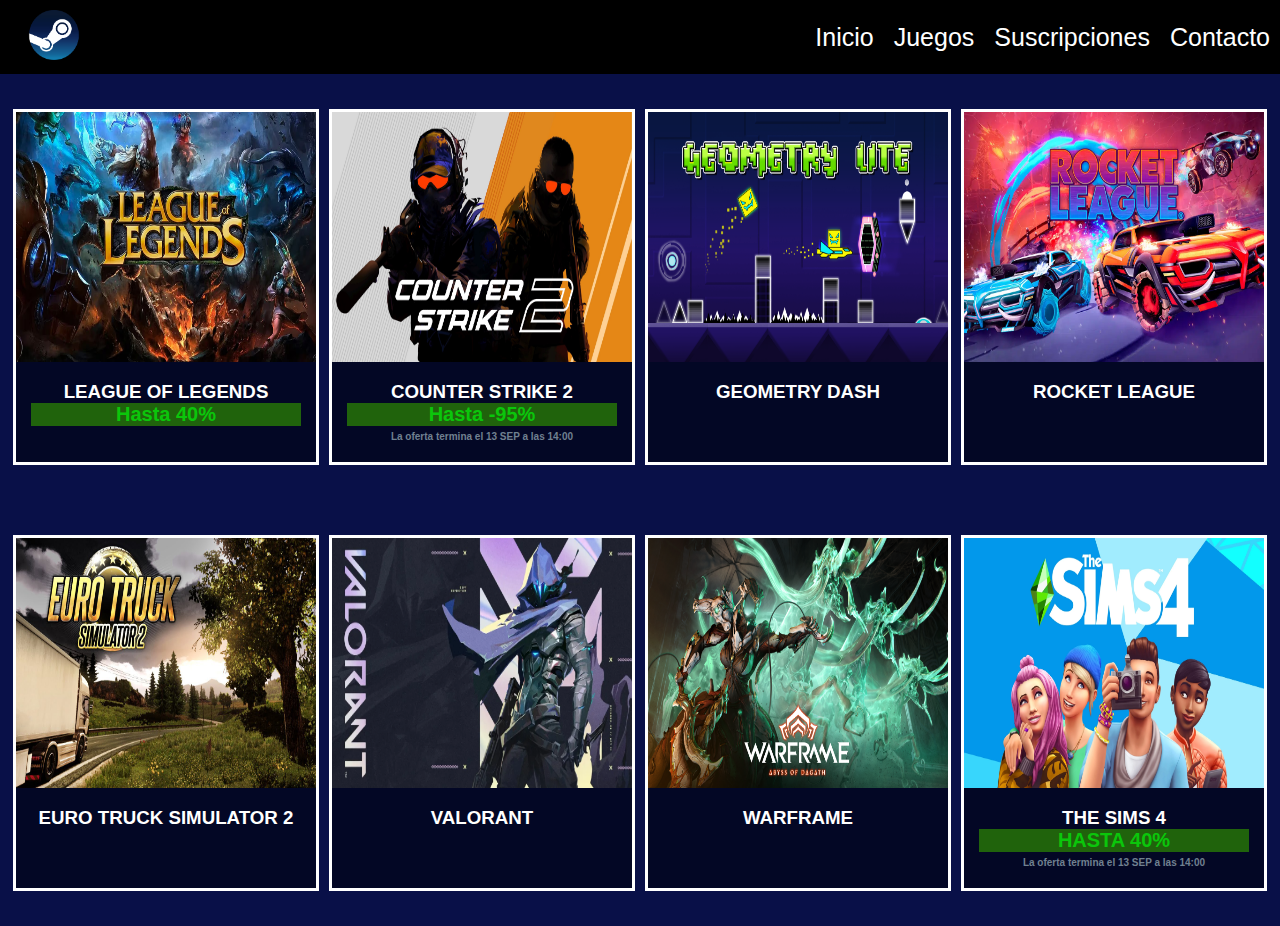
==== index.html @ a0c31cff "cambios" ====
<!DOCTYPE html>
<html lang="es">

<head>
  <meta charset="UTF-8">
  <meta name="viewport" content="width=device-width, initial-scale=1.0">
  <title>Menú de Navegación</title>
  <link rel="stylesheet" href="style.css">
  <link rel="icon" href="/imagenes/Steam-Logo.png">
  <link rel="stylesheet" href="https://cdnjs.cloudflare.com/ajax/libs/font-awesome/6.2.1/css/all.min.css">
</head>

<body>
  <!-- Comenzamos sectorizando el encabezado con header -->
  <header>
    <!-- Dentro de ella, a la izquierda cerramos el logo dentro de un div y al menu dentro de la etiqueta nav, navbar -->
    <div class="logo">
      <img src="./imagenes/Steam-Logo.png" alt="Logo">
    </div>
    <nav>
      <ul>
        <!-- Cambiar dentro del href el #inicio y los demas por cada archivo html creado -->
        <li><a href="index.html">Inicio</a></li>
        <li><a href="juegos.html">Juegos</a></li>
        <li><a href="#suscripciones">Suscripciones</a></li>
        <li><a href="#contacto">Contacto</a></li>
      </ul>
    </nav>
  </header>
  <section>
    <div class="todo">
      <div class="gallery">
        <a target="_blank" href="">
          <img src="/imagenes/league.jpg" alt="">
        </a>
        <div class="desc">
          <h3>LEAGUE OF LEGENDS</h3>
          <div class="precio">
            <h2 class="precio">Hasta 40%</h2>
          </div>
        </div>

      </div>
      <div class="gallery">
        <a target="_blank" href=""></a>
        <img src="/imagenes/counter.jpg" alt="">
        </a>
        <div class="desc">
          <h3>COUNTER STRIKE 2</h3>
          <h2 class="precio">Hasta -95%</h2>
          <h3 class="oferta">La oferta termina el 13 SEP a las 14:00</h3>
        </div>
      </div>
      <div class="gallery">
        <a target="_blank" href="">
          <img src="/imagenes/geometry.jpg" alt="">
        </a>
        <div class="desc">
          <h3>GEOMETRY DASH</h3>
        </div>
      </div>
      <div class="gallery">
        <a target="_blank" href="">
          <img src="/imagenes/rocket.jpg" alt="">
        </a>
        <div class="desc">
          <h3>ROCKET LEAGUE</h3>
        </div>
      </div>
    </div>
  </section>
  <div class="todo">
    <div class="gallery">
      <a target="_blank" href="">
        <img src="/imagenes/euro.jpg" alt="">
      </a>
      <div class="desc">
        <h3>EURO TRUCK SIMULATOR 2</h3>
        <div class="precio">

        </div>
      </div>
    </div>
    <div class="gallery">
      <a target="_blank" href=""></a>
      <img src="/imagenes/valorant.jpg" alt="">
      </a>
      <div class="desc">
        <h3>VALORANT</h3>
      </div>
    </div>
    <div class="gallery">
      <a target="_blank" href="">
        <img src="/imagenes/a.png" alt="">
      </a>
      <div class="desc">
        <h3>WARFRAME</h3>
      </div>
    </div>
    <div class="gallery">
      <a target="_blank" href="">
        <img src="/imagenes/thesims.jpg" alt="">
      </a>
      <div class="desc">
        <h3>THE SIMS 4</h3>
        <h2 class="precio">HASTA 40%</h2>
        <h3 class="oferta">La oferta termina el 13 SEP a las 14:00</h3>
      </div>
    </div>
  </div>
  </section>
 <section>
    <footer class="footer">
      <div class="conteiner">
        <div class="footer-row">
          
        </div>
      </div>
    </footer>
  </section>
</body>

</html>
---- style.css ----
/* Aplicamos selector universal en margin y padding */
* {
  margin: 0;
  padding: 0;
}

/* Utilizamos en todo la pagina la siguiente fuente, y por defecto color de fondo azul retocado */
body {
  font-family: Arial, sans-serif;
  background-color: rgb(46, 12, 168);
}

/* Ajustes en el header, primero flexibilizamos, luego centramos los accesos del menu, y por ultimo justificamos el contenido. Aplicamos fondo negro para dar mas realce */
header {
  display: flex;
  align-items: center;
  justify-content: space-between;
  padding: 10px;
  background-color: black;
}

/* Llamamos la clase logo para dar ajuste a la imagen contenida */
.logo img {
  height: 50px;
}

/* De aca en adelante se aplican ajustes al navbar, algunos ajustes son espeficos y resumidos en el tipeo de codigo */
nav ul {
  list-style: none;
  display: flex;
}

nav ul li {
  margin-left: 20px;
}

nav ul li a {
  text-decoration: none;
  color: #fff;
  font-size: 25px;
}

nav ul li a:hover {
  color: #2aa5f1;
}

/* imagen desplegable */
/* .desplegar {
  position: relative;
  display: inline-block;
  width: 100;
  height: 50;
}
.c {
  display: none;
  position: absolute;
  background-color: #f9f9f9;
  min-width: 160px;
  box-shadow: 0px, 8px, 16px, 0px rgba ( 0,0,0,0.2);
  z-index: 1;
  width: 100;
  height: 200;
}
.desplegar:hover .c {
  display: block;
}
.texto {
  padding: 15px;
  text-align: center;
} */
.todo {
  background-color: #091048;
  display: flex;
}

.gallery {
  margin: 5px;
  border: 3px solid #ffffff;
  float: left;
  background-color: #030725;
}

.gallery:hover {
  border: 1px solid #ede6e6;
}

.gallery img {
  width: 300px;
  height: 250px;
}

.desc {
  padding: 15px;
  text-align: center;
  color: #fff;

}

.todo {
  display: flex;
  justify-content: center;
  padding: 30px;
}

.precio {
  color: rgb(11, 198, 11);
  background-color: #20630c;
  font-size: 20px;
}
.oferta {
  color: slategrey;
  font-family:Arial, Helvetica, sans-serif;
  font-size: 10px;
  padding: 5px;
}

/* LOS ESTILOS SON A MODO SUGERENCIA, LOS PUEDEN RETOCAR A SU GUSTO. RESPETE EL AZUL Y NEGRO, TIPICOS DE STEAM! */

/* EL MIERCOLES DEBERIAN CONTINUAR CON LAS SECCIONES (AL MENOS UNA) Y PIE DE PAGINA - SECTION Y FOOTER, LAS IMAGENES QUE TENIAN */

/* LUEGO CAMBIEN SI LES PARECE EL ICONITO QUE TENIAN EN EL INICIO ARRIBA A LA IZQUIERDA */

/* PROYECTO STEAM */
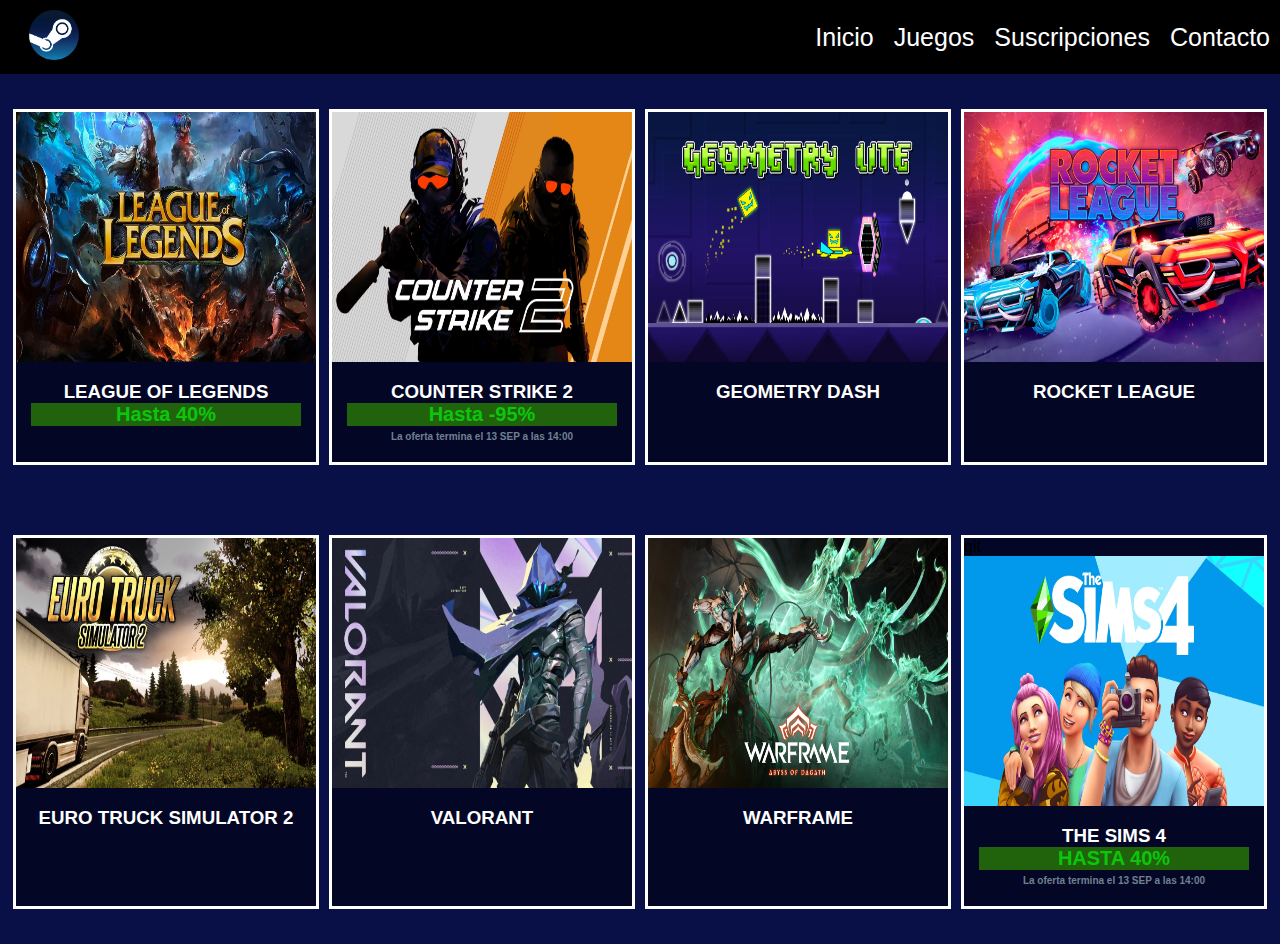
==== commit 4a2c1197: "Merge branch 'main' of https://github.com/Pau-06/steam_proyecto" ====
--- a/index.html
+++ b/index.html
@@ -31,8 +31,9 @@
     <div class="todo">
       <div class="gallery">
         <a target="_blank" href="">
-          <img src="/imagenes/league.jpg" alt="">
+          <img src="./imagenes/league.jpg" alt="">
         </a>
+        <!-- faltaban los . delante de la barra ./ - Ese era el error de cuando me lo traje a la otra pc, que no encontraba el directorio -->
         <div class="desc">
           <h3>LEAGUE OF LEGENDS</h3>
           <div class="precio">
@@ -43,7 +44,7 @@
       </div>
       <div class="gallery">
         <a target="_blank" href=""></a>
-        <img src="/imagenes/counter.jpg" alt="">
+        <img src="./imagenes/counter.jpg" alt="">
         </a>
         <div class="desc">
           <h3>COUNTER STRIKE 2</h3>
@@ -53,7 +54,7 @@
       </div>
       <div class="gallery">
         <a target="_blank" href="">
-          <img src="/imagenes/geometry.jpg" alt="">
+          <img src="./imagenes/geometry.jpg" alt="">
         </a>
         <div class="desc">
           <h3>GEOMETRY DASH</h3>
@@ -61,7 +62,7 @@
       </div>
       <div class="gallery">
         <a target="_blank" href="">
-          <img src="/imagenes/rocket.jpg" alt="">
+          <img src="./imagenes/rocket.jpg" alt="">
         </a>
         <div class="desc">
           <h3>ROCKET LEAGUE</h3>
@@ -72,7 +73,7 @@
   <div class="todo">
     <div class="gallery">
       <a target="_blank" href="">
-        <img src="/imagenes/euro.jpg" alt="">
+        <img src="./imagenes/euro.jpg" alt="">
       </a>
       <div class="desc">
         <h3>EURO TRUCK SIMULATOR 2</h3>
@@ -83,7 +84,7 @@
     </div>
     <div class="gallery">
       <a target="_blank" href=""></a>
-      <img src="/imagenes/valorant.jpg" alt="">
+      <img src="./imagenes/valorant.jpg" alt="">
       </a>
       <div class="desc">
         <h3>VALORANT</h3>
@@ -91,15 +92,15 @@
     </div>
     <div class="gallery">
       <a target="_blank" href="">
-        <img src="/imagenes/a.png" alt="">
+        <img src="./imagenes/a.png" alt="">
       </a>
       <div class="desc">
         <h3>WARFRAME</h3>
       </div>
     </div>
-    <div class="gallery">
+    <div class="gallery">git
       <a target="_blank" href="">
-        <img src="/imagenes/thesims.jpg" alt="">
+        <img src="./imagenes/thesims.jpg" alt="">
       </a>
       <div class="desc">
         <h3>THE SIMS 4</h3>
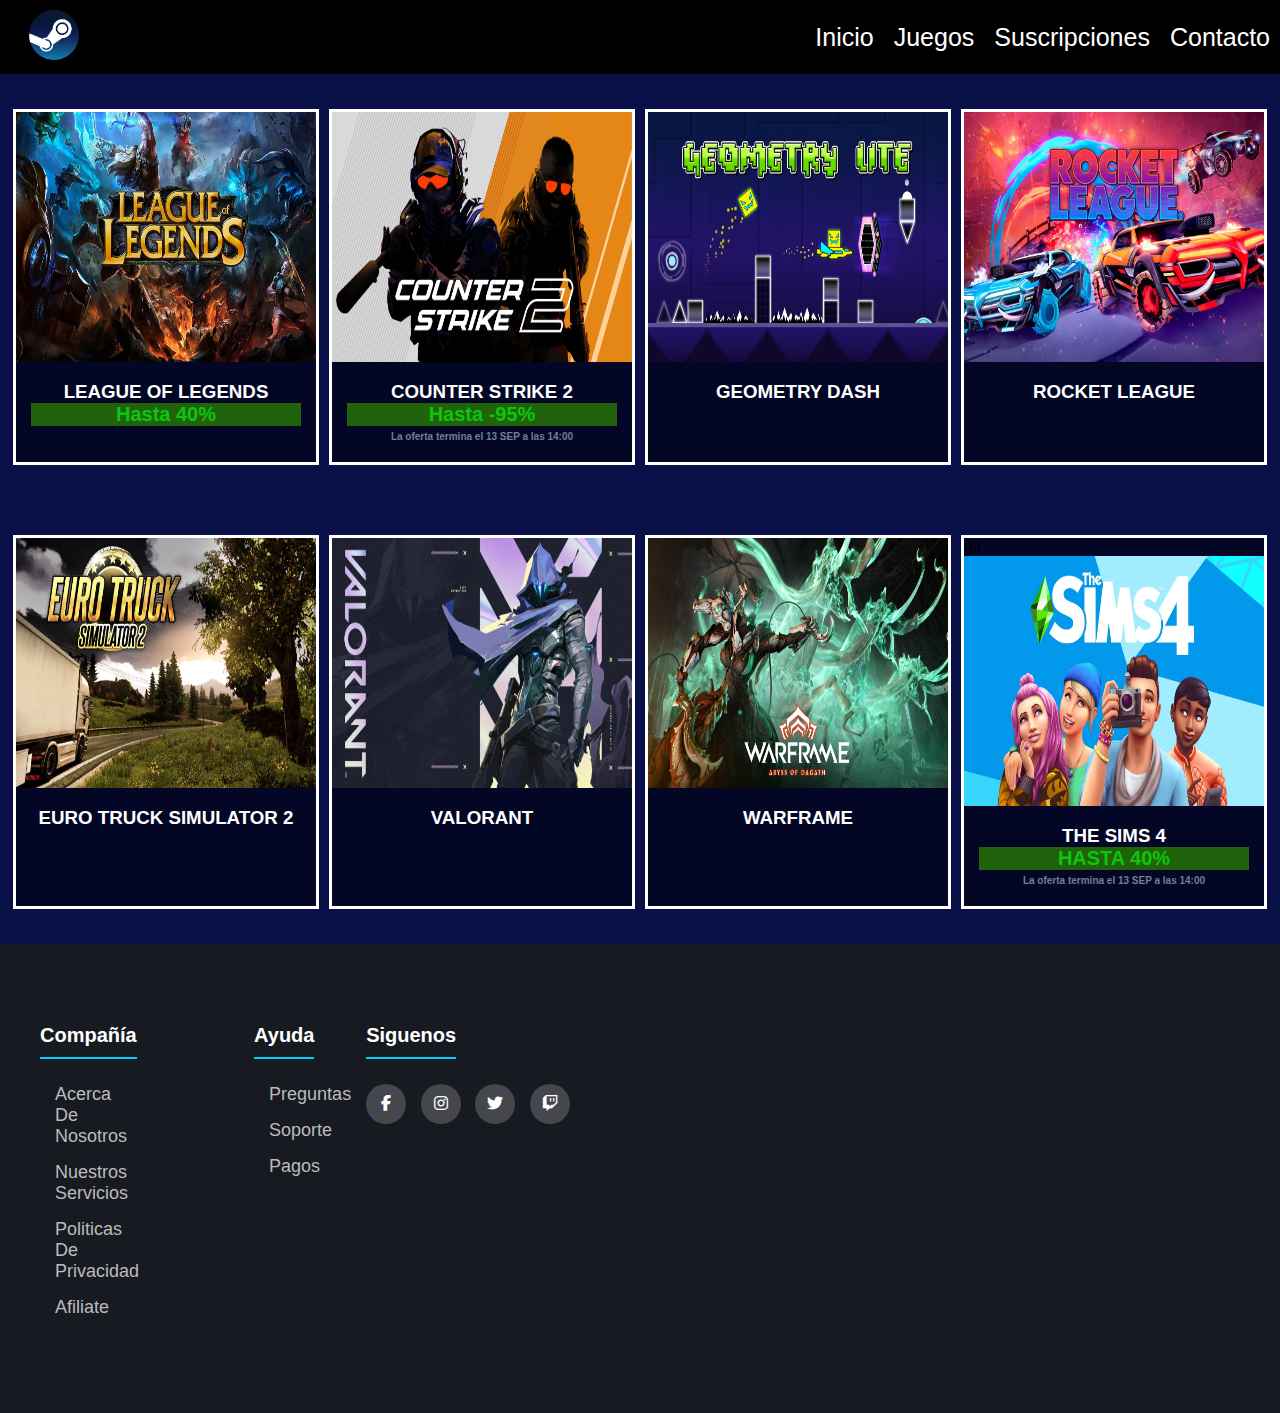
==== commit ea67a30d: "actualizado al 140824" ====
--- a/index.html
+++ b/index.html
@@ -110,11 +110,36 @@
     </div>
   </div>
   </section>
- <section>
+  <section>
     <footer class="footer">
       <div class="conteiner">
         <div class="footer-row">
-          
+          <div class="footer-link">
+            <h4>Compañía</h4>
+            <ul>
+              <li><a href="#">Acerca de Nosotros</a></li>
+              <li><a href="#">Nuestros servicios</a></li>
+              <li><a href="#">Politicas de privacidad</a></li>
+              <li><a href="#">Afiliate</a></li>
+            </ul>
+          </div>
+          <div class="footer-link">
+            <h4>Ayuda</h4>
+            <ul>
+              <li><a href="#">Preguntas</a></li>
+              <li><a href="#">Soporte</a></li>
+              <li><a href="#">Pagos</a></li>
+            </ul>
+          </div>
+          <div class="footer-link">
+            <h4>Siguenos</h4>
+            <div class="social-link">
+              <a href="https://www.facebook.com/groups/argentinasteam/?locale=es_LA"><i class="fab fa-facebook-f"></i></a>
+              <a href="#"><i class="fab fa-instagram"></i></a>
+              <a href="https://x.com/Steam?ref_src=twsrc%5Egoogle%7Ctwcamp%5Eserp%7Ctwgr%5Eauthor"><i class="fab fa-twitter"></i></a>
+              <a href="#"><i class="fab fa-twitch"></i></a>
+            </div>
+          </div>
         </div>
       </div>
     </footer>
--- a/style.css
+++ b/style.css
@@ -6,7 +6,7 @@
 
 /* Utilizamos en todo la pagina la siguiente fuente, y por defecto color de fondo azul retocado */
 body {
-  font-family: Arial, sans-serif;
+  font-family: Arial, sans-serf;
   background-color: rgb(46, 12, 168);
 }
 
@@ -107,17 +107,83 @@
   background-color: #20630c;
   font-size: 20px;
 }
+
 .oferta {
   color: slategrey;
-  font-family:Arial, Helvetica, sans-serif;
+  font-family: Arial, Helvetica, sans-serif;
   font-size: 10px;
   padding: 5px;
 }
 
-/* LOS ESTILOS SON A MODO SUGERENCIA, LOS PUEDEN RETOCAR A SU GUSTO. RESPETE EL AZUL Y NEGRO, TIPICOS DE STEAM! */
+.footer {
+  background-color: #171a21;
+  text-transform: capitalize;
+  font-family: sans-serif;
+  padding: 80px 0;
+  
+}
 
-/* EL MIERCOLES DEBERIAN CONTINUAR CON LAS SECCIONES (AL MENOS UNA) Y PIE DE PAGINA - SECTION Y FOOTER, LAS IMAGENES QUE TENIAN */
+.conteiner {
+  max-width: 1200px;
+  margin: 0 auto;
+}
+.footer-link ul {
+  list-style: none;
+  width: 25%;
+  padding: 0 15px;
+}
+.footer-row {
+  display: flex;
+  flex-wrap: wrap;
+}
 
-/* LUEGO CAMBIEN SI LES PARECE EL ICONITO QUE TENIAN EN EL INICIO ARRIBA A LA IZQUIERDA */
+.footer-link h4 {
+  font-size: 20px;
+  color: #ffffff;
+  margin-bottom: 25px;
+  border-bottom: 2px solid #00ceff;
+  display: inline-block;
+  padding-bottom: 10px;
+}
 
+.footer-link ul li a {
+  font-size: 18px;
+  text-decoration: none;
+  color: #bbbbbb;
+  display: block;
+  margin-bottom: 15px;
+  transition: all .3s ease;
+}
+
+.footer-link ul li a:hover {
+  color: #ffffff;
+  padding-left: 6px;
+}
+
+.social-link a {
+  display: inline-block;
+  min-height: 40px;
+  width: 40px;
+  background-color: rgba(255, 255, 255, 0.2);
+  margin: 0 10px 10px 0;
+  text-align: center;
+  line-height: 40px;
+  border-radius: 50%;
+  color: #ffffff;
+  transition: all .5s ease;
+}
+
+.social-link a:hover {
+  background-color: #00ceff;
+}
+
+@media(max-width:991px) {
+  .footer-row {
+    text-align: center;
+  }
+  .footer-link {
+    width: 100%;
+    margin-bottom: 30px;
+  }
+}
 /* PROYECTO STEAM */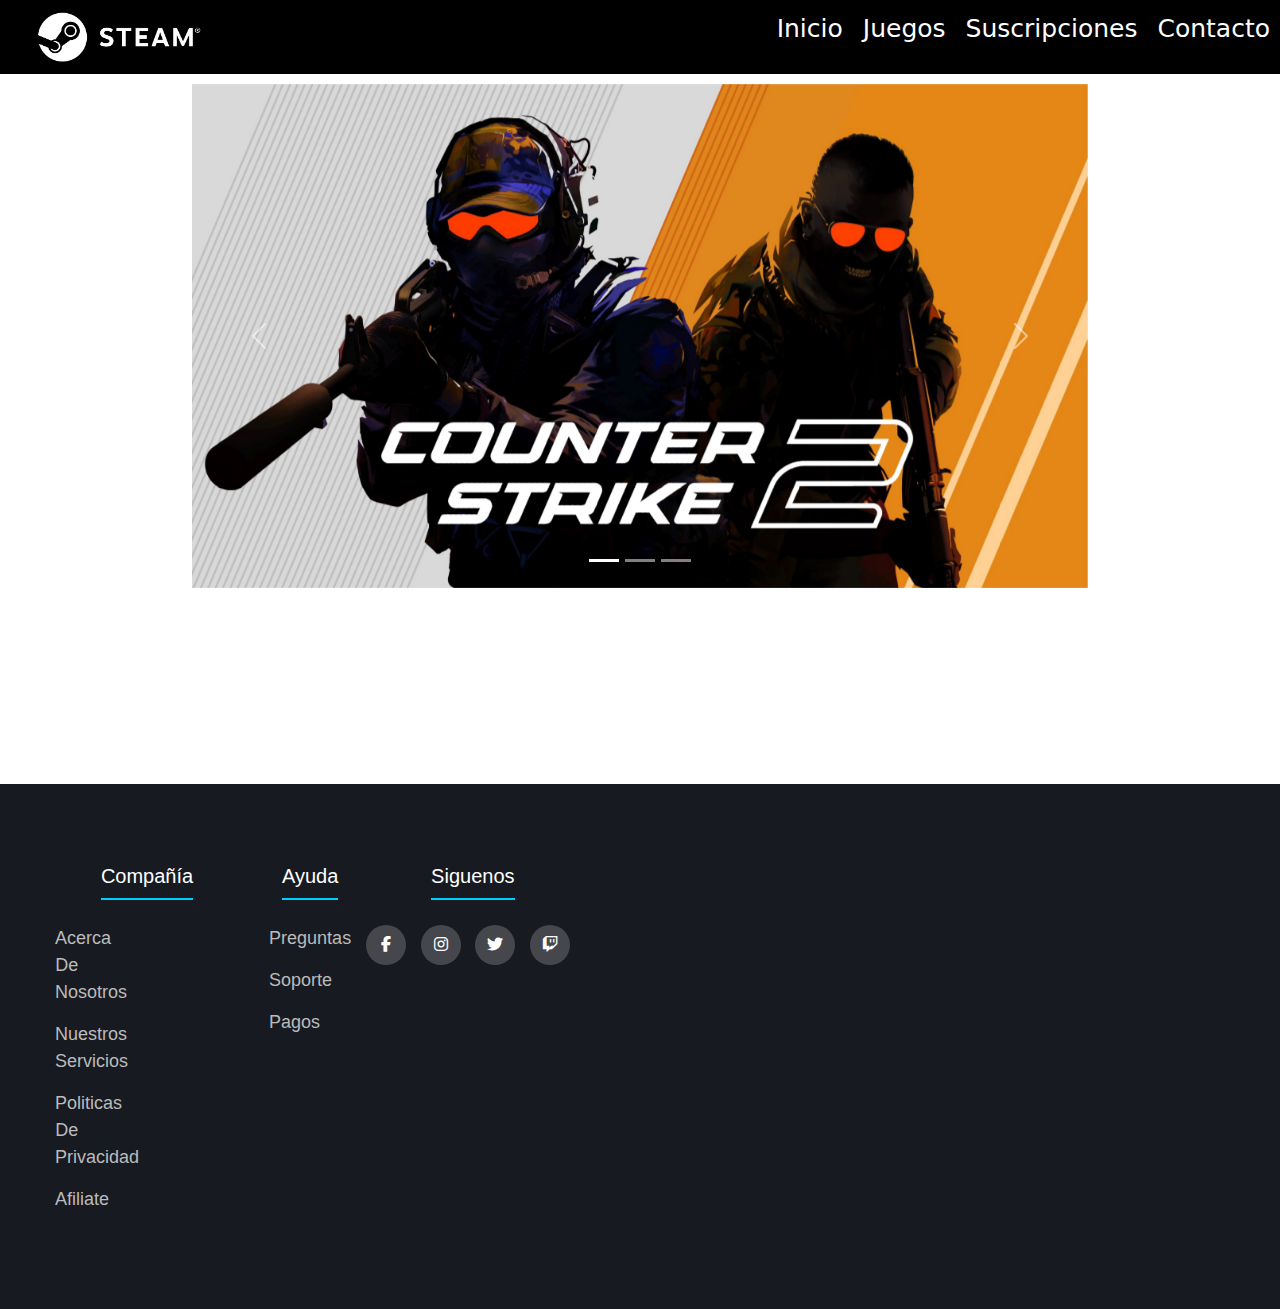
==== commit a5dcc386: "cambio 21/08/24" ====
--- a/index.html
+++ b/index.html
@@ -4,10 +4,12 @@
 <head>
   <meta charset="UTF-8">
   <meta name="viewport" content="width=device-width, initial-scale=1.0">
-  <title>Menú de Navegación</title>
+  <title>Bienvenido a Steam</title>
   <link rel="stylesheet" href="style.css">
-  <link rel="icon" href="/imagenes/Steam-Logo.png">
+  <link rel="icon" href="./imagenes/Steam-Logo.png">
   <link rel="stylesheet" href="https://cdnjs.cloudflare.com/ajax/libs/font-awesome/6.2.1/css/all.min.css">
+  <link href="https://cdn.jsdelivr.net/npm/bootstrap@5.3.3/dist/css/bootstrap.min.css" rel="stylesheet"
+        integrity="sha384-QWTKZyjpPEjISv5WaRU9OFeRpok6YctnYmDr5pNlyT2bRjXh0JMhjY6hW+ALEwIH" crossorigin="anonymous">
 </head>
 
 <body>
@@ -15,7 +17,7 @@
   <header>
     <!-- Dentro de ella, a la izquierda cerramos el logo dentro de un div y al menu dentro de la etiqueta nav, navbar -->
     <div class="logo">
-      <img src="./imagenes/Steam-Logo.png" alt="Logo">
+      <img src="./imagenes/header_logo.png" alt="">
     </div>
     <nav>
       <ul>
@@ -28,20 +30,20 @@
     </nav>
   </header>
   <section>
-    <div class="todo">
+   <!--  <div class="todo">
       <div class="gallery">
         <a target="_blank" href="">
           <img src="./imagenes/league.jpg" alt="">
-        </a>
+        </a> -->
         <!-- faltaban los . delante de la barra ./ - Ese era el error de cuando me lo traje a la otra pc, que no encontraba el directorio -->
-        <div class="desc">
+        <!-- <div class="desc">
           <h3>LEAGUE OF LEGENDS</h3>
           <div class="precio">
             <h2 class="precio">Hasta 40%</h2>
           </div>
         </div>
-
-      </div>
+ -->
+      <!-- </div>
       <div class="gallery">
         <a target="_blank" href=""></a>
         <img src="./imagenes/counter.jpg" alt="">
@@ -107,6 +109,34 @@
         <h2 class="precio">HASTA 40%</h2>
         <h3 class="oferta">La oferta termina el 13 SEP a las 14:00</h3>
       </div>
+    </div> -->
+  <!-- </div> -->
+  <div class="all">
+    <div id="carouselExampleIndicators" class="carousel slide">
+      <div class="carousel-indicators">
+        <button type="button" data-bs-target="#carouselExampleIndicators" data-bs-slide-to="0" class="active" aria-current="true" aria-label="Slide 1"></button>
+        <button type="button" data-bs-target="#carouselExampleIndicators" data-bs-slide-to="1" aria-label="Slide 2"></button>
+        <button type="button" data-bs-target="#carouselExampleIndicators" data-bs-slide-to="2" aria-label="Slide 3"></button>
+      </div>
+      <div class="carousel-inner">
+        <div class="carousel-item active">
+          <img src="./imagenes/counter.jpg" class="d-block w-100" alt="...">
+        </div>
+        <div class="carousel-item">
+          <img src="./imagenes/geometry.jpg" class="d-block w-100" alt="...">
+        </div>
+        <div class="carousel-item">
+          <img src="./imagenes/rocket.jpg" class="d-block w-100" alt="...">
+        </div>
+      </div>
+      <button class="carousel-control-prev" type="button" data-bs-target="#carouselExampleIndicators" data-bs-slide="prev">
+        <span class="carousel-control-prev-icon" aria-hidden="true"></span>
+        <span class="visually-hidden">Previous</span>
+      </button>
+      <button class="carousel-control-next" type="button" data-bs-target="#carouselExampleIndicators" data-bs-slide="next">
+        <span class="carousel-control-next-icon" aria-hidden="true"></span>
+        <span class="visually-hidden">Next</span>
+      </button>
     </div>
   </div>
   </section>
@@ -131,6 +161,7 @@
               <li><a href="#">Pagos</a></li>
             </ul>
           </div>
+          <!-- linea 134 -->
           <div class="footer-link">
             <h4>Siguenos</h4>
             <div class="social-link">
@@ -144,6 +175,7 @@
       </div>
     </footer>
   </section>
+  <script src="https://cdn.jsdelivr.net/npm/bootstrap@5.3.3/dist/js/bootstrap.bundle.min.js" integrity="sha384-YvpcrYf0tY3lHB60NNkmXc5s9fDVZLESaAA55NDzOxhy9GkcIdslK1eN7N6jIeHz" crossorigin="anonymous"></script>
 </body>
 
 </html>--- a/style.css
+++ b/style.css
@@ -120,7 +120,7 @@
   text-transform: capitalize;
   font-family: sans-serif;
   padding: 80px 0;
-  
+  text-align: center;
 }
 
 .conteiner {
@@ -186,4 +186,10 @@
     margin-bottom: 30px;
   }
 }
+.all {
+  height: 700px;
+  width: 70%;
+  margin: 0 auto;
+  margin-top: 10px;
+}
 /* PROYECTO STEAM */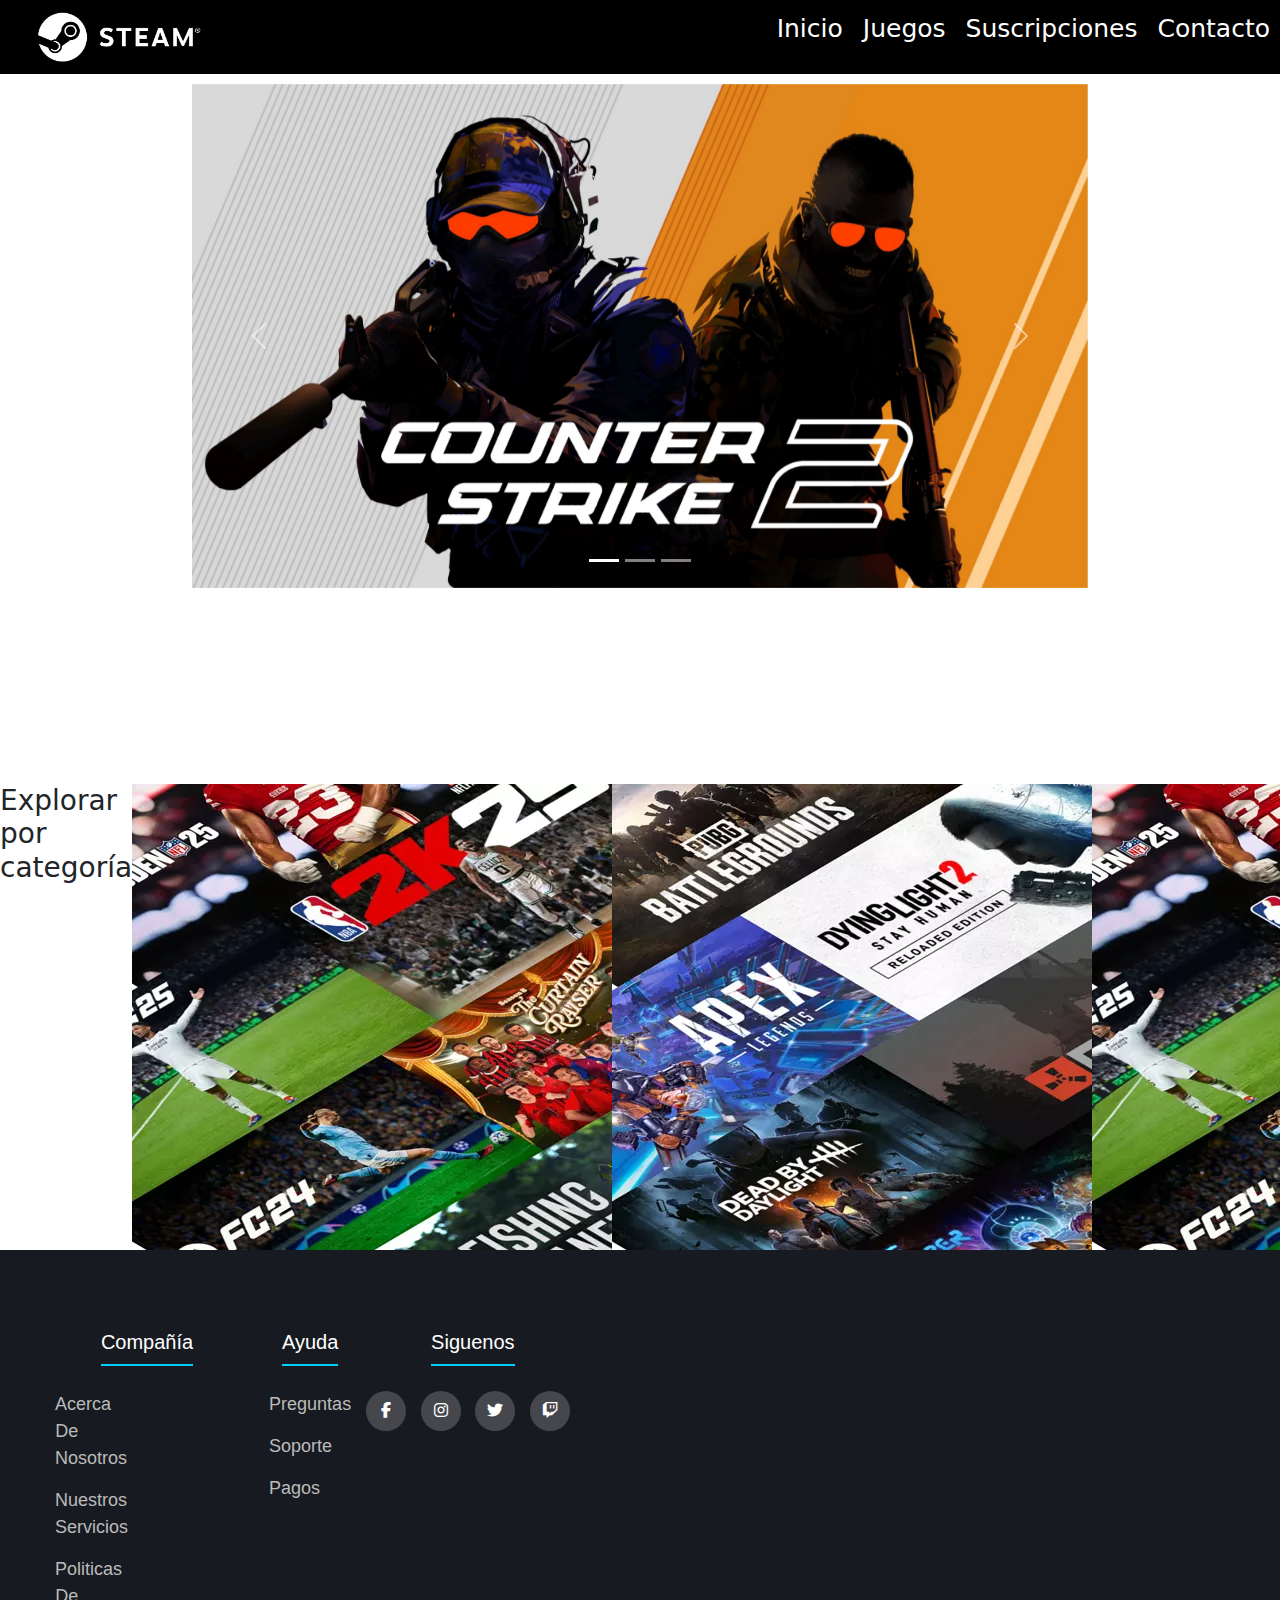
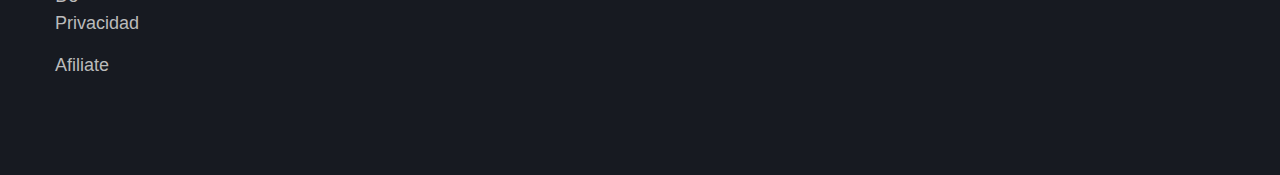
==== commit bc76292b: "lunes 26/08" ====
--- a/index.html
+++ b/index.html
@@ -30,87 +30,6 @@
     </nav>
   </header>
   <section>
-   <!--  <div class="todo">
-      <div class="gallery">
-        <a target="_blank" href="">
-          <img src="./imagenes/league.jpg" alt="">
-        </a> -->
-        <!-- faltaban los . delante de la barra ./ - Ese era el error de cuando me lo traje a la otra pc, que no encontraba el directorio -->
-        <!-- <div class="desc">
-          <h3>LEAGUE OF LEGENDS</h3>
-          <div class="precio">
-            <h2 class="precio">Hasta 40%</h2>
-          </div>
-        </div>
- -->
-      <!-- </div>
-      <div class="gallery">
-        <a target="_blank" href=""></a>
-        <img src="./imagenes/counter.jpg" alt="">
-        </a>
-        <div class="desc">
-          <h3>COUNTER STRIKE 2</h3>
-          <h2 class="precio">Hasta -95%</h2>
-          <h3 class="oferta">La oferta termina el 13 SEP a las 14:00</h3>
-        </div>
-      </div>
-      <div class="gallery">
-        <a target="_blank" href="">
-          <img src="./imagenes/geometry.jpg" alt="">
-        </a>
-        <div class="desc">
-          <h3>GEOMETRY DASH</h3>
-        </div>
-      </div>
-      <div class="gallery">
-        <a target="_blank" href="">
-          <img src="./imagenes/rocket.jpg" alt="">
-        </a>
-        <div class="desc">
-          <h3>ROCKET LEAGUE</h3>
-        </div>
-      </div>
-    </div>
-  </section>
-  <div class="todo">
-    <div class="gallery">
-      <a target="_blank" href="">
-        <img src="./imagenes/euro.jpg" alt="">
-      </a>
-      <div class="desc">
-        <h3>EURO TRUCK SIMULATOR 2</h3>
-        <div class="precio">
-
-        </div>
-      </div>
-    </div>
-    <div class="gallery">
-      <a target="_blank" href=""></a>
-      <img src="./imagenes/valorant.jpg" alt="">
-      </a>
-      <div class="desc">
-        <h3>VALORANT</h3>
-      </div>
-    </div>
-    <div class="gallery">
-      <a target="_blank" href="">
-        <img src="./imagenes/a.png" alt="">
-      </a>
-      <div class="desc">
-        <h3>WARFRAME</h3>
-      </div>
-    </div>
-    <div class="gallery">git
-      <a target="_blank" href="">
-        <img src="./imagenes/thesims.jpg" alt="">
-      </a>
-      <div class="desc">
-        <h3>THE SIMS 4</h3>
-        <h2 class="precio">HASTA 40%</h2>
-        <h3 class="oferta">La oferta termina el 13 SEP a las 14:00</h3>
-      </div>
-    </div> -->
-  <!-- </div> -->
   <div class="all">
     <div id="carouselExampleIndicators" class="carousel slide">
       <div class="carousel-indicators">
@@ -140,8 +59,22 @@
     </div>
   </div>
   </section>
-  <section>
-    <footer class="footer">
+  <section class="categoria">
+    <div>
+      <h3>Explorar por categoría</h3>
+    </div>
+    <div>
+      <img src="./imagenes/novedaa.webp" alt="">
+    </div>
+    <div>
+      <img src="./imagenes/novedad3.jpg" alt="">
+    </div>
+    <div>
+      <img src="./imagenes/novedad2.jpg" alt="">
+    </div>
+  </section>
+  <section class="footer">
+    <footer>
       <div class="conteiner">
         <div class="footer-row">
           <div class="footer-link">
--- a/style.css
+++ b/style.css
@@ -44,30 +44,6 @@
   color: #2aa5f1;
 }
 
-/* imagen desplegable */
-/* .desplegar {
-  position: relative;
-  display: inline-block;
-  width: 100;
-  height: 50;
-}
-.c {
-  display: none;
-  position: absolute;
-  background-color: #f9f9f9;
-  min-width: 160px;
-  box-shadow: 0px, 8px, 16px, 0px rgba ( 0,0,0,0.2);
-  z-index: 1;
-  width: 100;
-  height: 200;
-}
-.desplegar:hover .c {
-  display: block;
-}
-.texto {
-  padding: 15px;
-  text-align: center;
-} */
 .todo {
   background-color: #091048;
   display: flex;
@@ -192,4 +168,9 @@
   margin: 0 auto;
   margin-top: 10px;
 }
+
+.categoria {
+  font-size: 10px;
+  display: flex;
+}
 /* PROYECTO STEAM */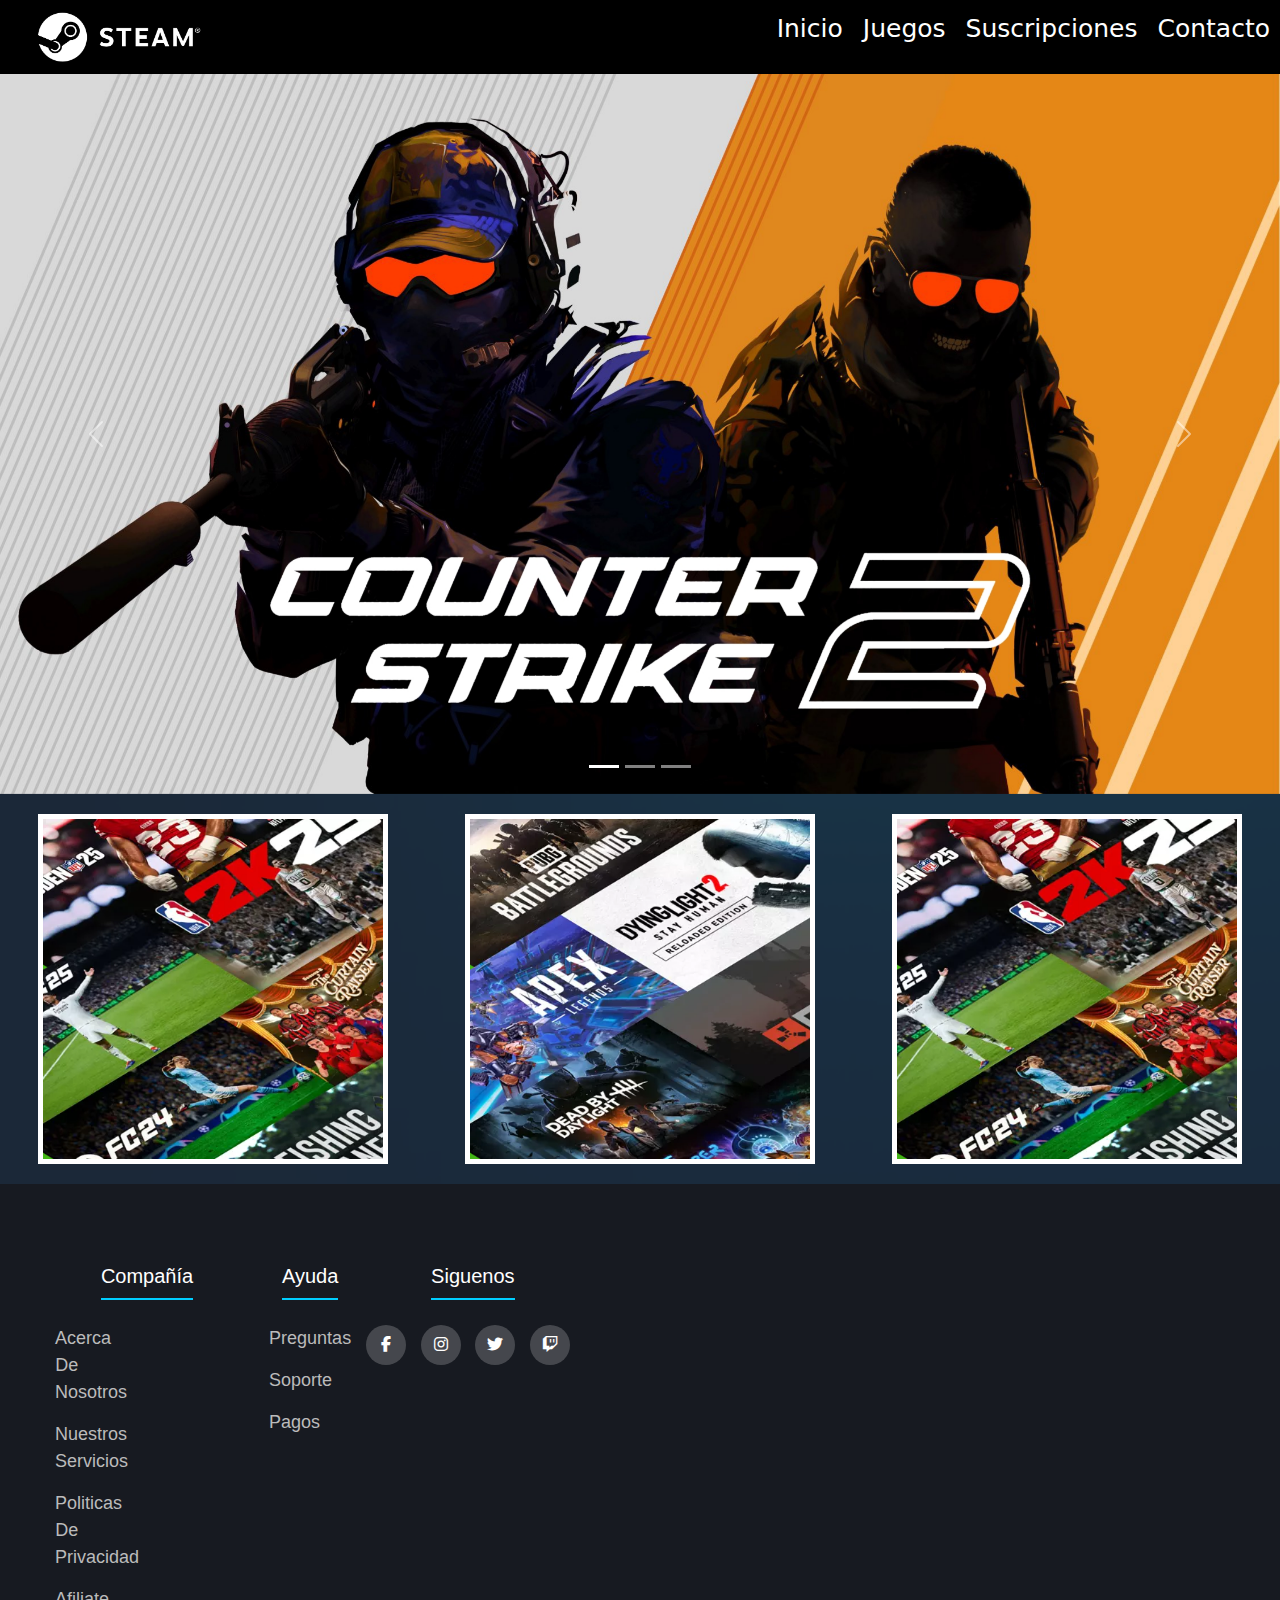
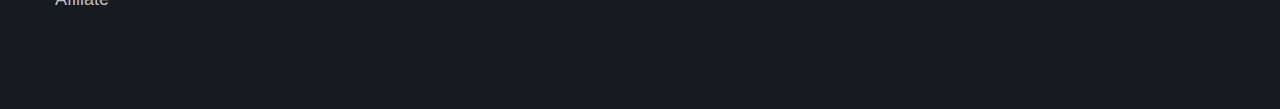
==== commit 4e5b0d39: "avances" ====
--- a/index.html
+++ b/index.html
@@ -14,6 +14,7 @@
 
 <body>
   <!-- Comenzamos sectorizando el encabezado con header -->
+<div class="fd">
   <header>
     <!-- Dentro de ella, a la izquierda cerramos el logo dentro de un div y al menu dentro de la etiqueta nav, navbar -->
     <div class="logo">
@@ -29,7 +30,7 @@
       </ul>
     </nav>
   </header>
-  <section>
+  <section class="secc">
   <div class="all">
     <div id="carouselExampleIndicators" class="carousel slide">
       <div class="carousel-indicators">
@@ -60,9 +61,9 @@
   </div>
   </section>
   <section class="categoria">
-    <div>
+    <!-- <div>
       <h3>Explorar por categoría</h3>
-    </div>
+    </div> -->
     <div>
       <img src="./imagenes/novedaa.webp" alt="">
     </div>
@@ -108,6 +109,7 @@
       </div>
     </footer>
   </section>
+</div>
   <script src="https://cdn.jsdelivr.net/npm/bootstrap@5.3.3/dist/js/bootstrap.bundle.min.js" integrity="sha384-YvpcrYf0tY3lHB60NNkmXc5s9fDVZLESaAA55NDzOxhy9GkcIdslK1eN7N6jIeHz" crossorigin="anonymous"></script>
 </body>
 
--- a/style.css
+++ b/style.css
@@ -8,6 +8,9 @@
 body {
   font-family: Arial, sans-serf;
   background-color: rgb(46, 12, 168);
+  background-image: url(./imagenes/fondo.jpg);
+  background-size: cover;
+  background-repeat: no-repeat;
 }
 
 /* Ajustes en el header, primero flexibilizamos, luego centramos los accesos del menu, y por ultimo justificamos el contenido. Aplicamos fondo negro para dar mas realce */
@@ -103,11 +106,13 @@
   max-width: 1200px;
   margin: 0 auto;
 }
+
 .footer-link ul {
   list-style: none;
   width: 25%;
   padding: 0 15px;
 }
+
 .footer-row {
   display: flex;
   flex-wrap: wrap;
@@ -157,20 +162,32 @@
   .footer-row {
     text-align: center;
   }
+
   .footer-link {
     width: 100%;
     margin-bottom: 30px;
   }
 }
-.all {
+
+/* .all {
   height: 700px;
   width: 70%;
   margin: 0 auto;
-  margin-top: 10px;
-}
+} */
 
 .categoria {
   font-size: 10px;
   display: flex;
+  width: 100%;
+  justify-content: space-around;
 }
+
+.categoria img {
+  width: 350px;
+  height: 350px;
+  margin: 20px;
+  border: solid white 5px;
+  background-image: linear-gradient(to top, #43b516);
+}
+
 /* PROYECTO STEAM */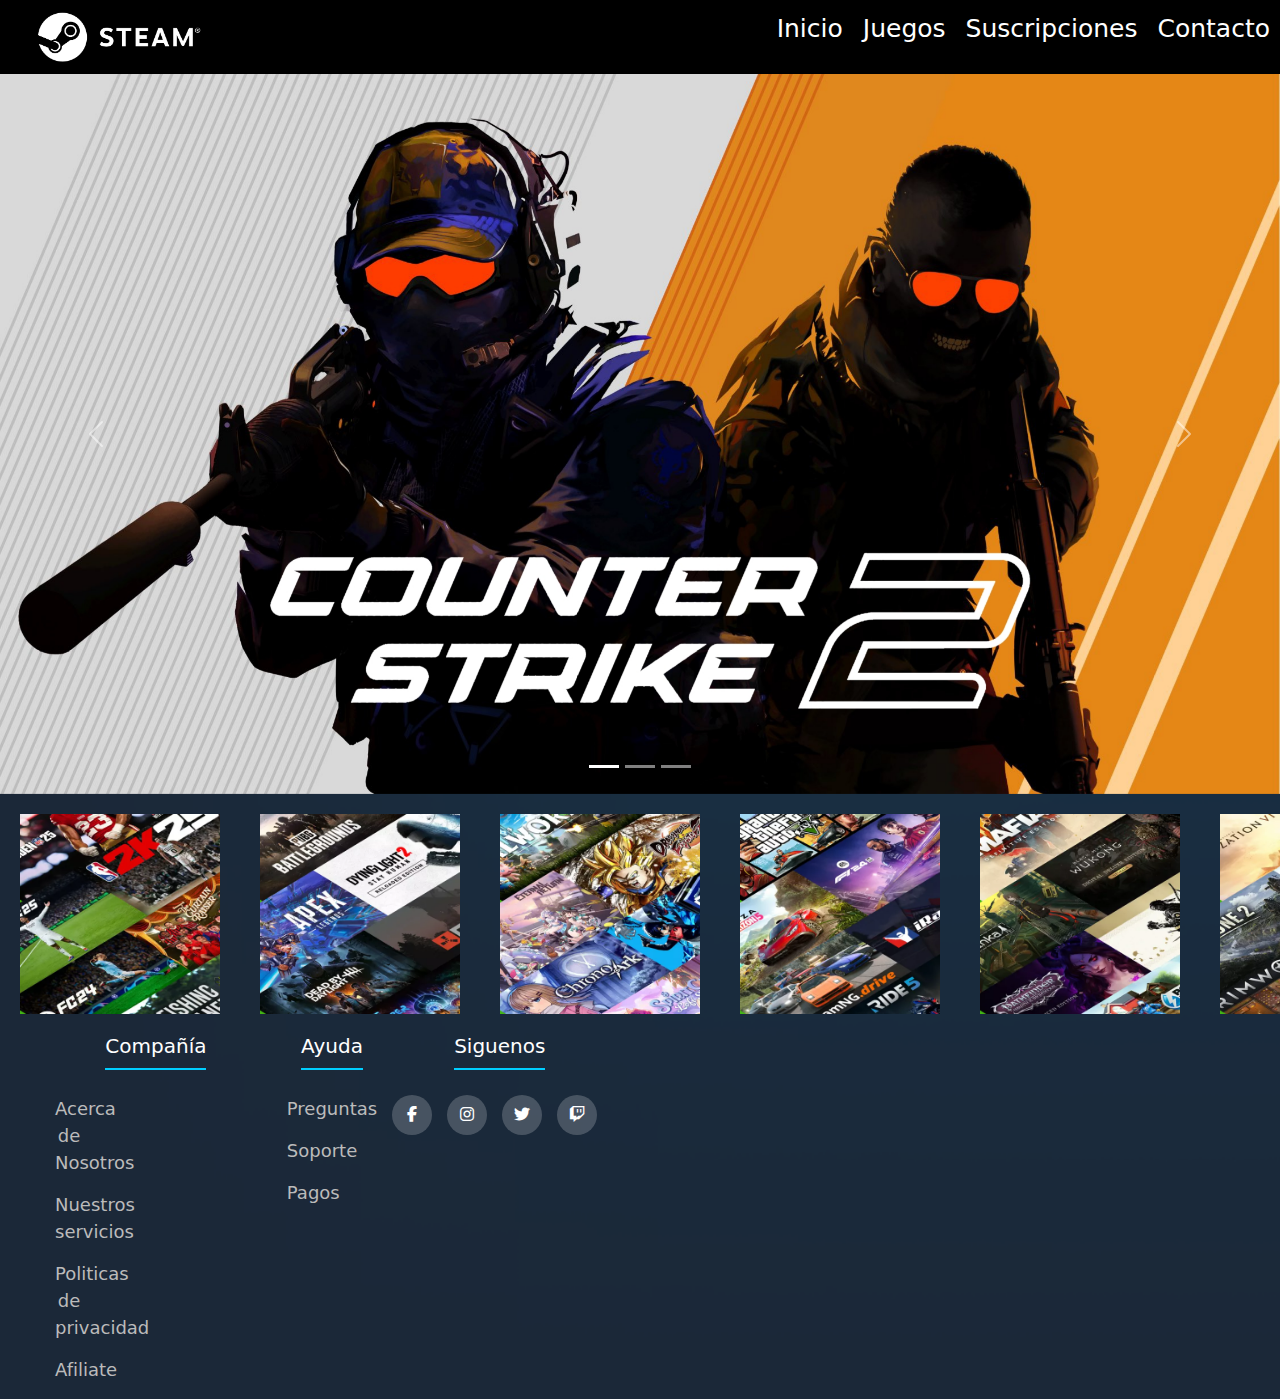
==== commit a18a74a7: "mas avances,mismo dia" ====
--- a/index.html
+++ b/index.html
@@ -9,108 +9,124 @@
   <link rel="icon" href="./imagenes/Steam-Logo.png">
   <link rel="stylesheet" href="https://cdnjs.cloudflare.com/ajax/libs/font-awesome/6.2.1/css/all.min.css">
   <link href="https://cdn.jsdelivr.net/npm/bootstrap@5.3.3/dist/css/bootstrap.min.css" rel="stylesheet"
-        integrity="sha384-QWTKZyjpPEjISv5WaRU9OFeRpok6YctnYmDr5pNlyT2bRjXh0JMhjY6hW+ALEwIH" crossorigin="anonymous">
+    integrity="sha384-QWTKZyjpPEjISv5WaRU9OFeRpok6YctnYmDr5pNlyT2bRjXh0JMhjY6hW+ALEwIH" crossorigin="anonymous">
 </head>
 
 <body>
   <!-- Comenzamos sectorizando el encabezado con header -->
-<div class="fd">
-  <header>
-    <!-- Dentro de ella, a la izquierda cerramos el logo dentro de un div y al menu dentro de la etiqueta nav, navbar -->
-    <div class="logo">
-      <img src="./imagenes/header_logo.png" alt="">
-    </div>
-    <nav>
-      <ul>
-        <!-- Cambiar dentro del href el #inicio y los demas por cada archivo html creado -->
-        <li><a href="index.html">Inicio</a></li>
-        <li><a href="juegos.html">Juegos</a></li>
-        <li><a href="#suscripciones">Suscripciones</a></li>
-        <li><a href="#contacto">Contacto</a></li>
-      </ul>
-    </nav>
-  </header>
-  <section class="secc">
-  <div class="all">
-    <div id="carouselExampleIndicators" class="carousel slide">
-      <div class="carousel-indicators">
-        <button type="button" data-bs-target="#carouselExampleIndicators" data-bs-slide-to="0" class="active" aria-current="true" aria-label="Slide 1"></button>
-        <button type="button" data-bs-target="#carouselExampleIndicators" data-bs-slide-to="1" aria-label="Slide 2"></button>
-        <button type="button" data-bs-target="#carouselExampleIndicators" data-bs-slide-to="2" aria-label="Slide 3"></button>
+  <div class="fd">
+    <header>
+      <!-- Dentro de ella, a la izquierda cerramos el logo dentro de un div y al menu dentro de la etiqueta nav, navbar -->
+      <div class="logo">
+        <img src="./imagenes/header_logo.png" alt="">
       </div>
-      <div class="carousel-inner">
-        <div class="carousel-item active">
-          <img src="./imagenes/counter.jpg" class="d-block w-100" alt="...">
-        </div>
-        <div class="carousel-item">
-          <img src="./imagenes/geometry.jpg" class="d-block w-100" alt="...">
-        </div>
-        <div class="carousel-item">
-          <img src="./imagenes/rocket.jpg" class="d-block w-100" alt="...">
+      <nav>
+        <ul>
+          <!-- Cambiar dentro del href el #inicio y los demas por cada archivo html creado -->
+          <li><a href="index.html">Inicio</a></li>
+          <li><a href="juegos.html">Juegos</a></li>
+          <li><a href="#suscripciones">Suscripciones</a></li>
+          <li><a href="#contacto">Contacto</a></li>
+        </ul>
+      </nav>
+    </header>
+    <section class="secc">
+      <div class="all">
+        <div id="carouselExampleIndicators" class="carousel slide">
+          <div class="carousel-indicators">
+            <button type="button" data-bs-target="#carouselExampleIndicators" data-bs-slide-to="0" class="active"
+              aria-current="true" aria-label="Slide 1"></button>
+            <button type="button" data-bs-target="#carouselExampleIndicators" data-bs-slide-to="1"
+              aria-label="Slide 2"></button>
+            <button type="button" data-bs-target="#carouselExampleIndicators" data-bs-slide-to="2"
+              aria-label="Slide 3"></button>
+          </div>
+          <div class="carousel-inner">
+            <div class="carousel-item active">
+              <img src="./imagenes/counter.jpg" class="d-block w-100" alt="...">
+            </div>
+            <div class="carousel-item">
+              <img src="./imagenes/geometry.jpg" class="d-block w-100" alt="...">
+            </div>
+            <div class="carousel-item">
+              <img src="./imagenes/rocket.jpg" class="d-block w-100" alt="...">
+            </div>
+          </div>
+          <button class="carousel-control-prev" type="button" data-bs-target="#carouselExampleIndicators"
+            data-bs-slide="prev">
+            <span class="carousel-control-prev-icon" aria-hidden="true"></span>
+            <span class="visually-hidden">Previous</span>
+          </button>
+          <button class="carousel-control-next" type="button" data-bs-target="#carouselExampleIndicators"
+            data-bs-slide="next">
+            <span class="carousel-control-next-icon" aria-hidden="true"></span>
+            <span class="visually-hidden">Next</span>
+          </button>
         </div>
       </div>
-      <button class="carousel-control-prev" type="button" data-bs-target="#carouselExampleIndicators" data-bs-slide="prev">
-        <span class="carousel-control-prev-icon" aria-hidden="true"></span>
-        <span class="visually-hidden">Previous</span>
-      </button>
-      <button class="carousel-control-next" type="button" data-bs-target="#carouselExampleIndicators" data-bs-slide="next">
-        <span class="carousel-control-next-icon" aria-hidden="true"></span>
-        <span class="visually-hidden">Next</span>
-      </button>
-    </div>
-  </div>
-  </section>
-  <section class="categoria">
-    <!-- <div>
+    </section>
+    <section class="categoria">
+      <!-- <div>
       <h3>Explorar por categoría</h3>
     </div> -->
-    <div>
-      <img src="./imagenes/novedaa.webp" alt="">
-    </div>
-    <div>
-      <img src="./imagenes/novedad3.jpg" alt="">
-    </div>
-    <div>
-      <img src="./imagenes/novedad2.jpg" alt="">
-    </div>
-  </section>
-  <section class="footer">
-    <footer>
-      <div class="conteiner">
-        <div class="footer-row">
-          <div class="footer-link">
-            <h4>Compañía</h4>
-            <ul>
-              <li><a href="#">Acerca de Nosotros</a></li>
-              <li><a href="#">Nuestros servicios</a></li>
-              <li><a href="#">Politicas de privacidad</a></li>
-              <li><a href="#">Afiliate</a></li>
-            </ul>
-          </div>
-          <div class="footer-link">
-            <h4>Ayuda</h4>
-            <ul>
-              <li><a href="#">Preguntas</a></li>
-              <li><a href="#">Soporte</a></li>
-              <li><a href="#">Pagos</a></li>
-            </ul>
-          </div>
-          <!-- linea 134 -->
-          <div class="footer-link">
-            <h4>Siguenos</h4>
-            <div class="social-link">
-              <a href="https://www.facebook.com/groups/argentinasteam/?locale=es_LA"><i class="fab fa-facebook-f"></i></a>
-              <a href="#"><i class="fab fa-instagram"></i></a>
-              <a href="https://x.com/Steam?ref_src=twsrc%5Egoogle%7Ctwcamp%5Eserp%7Ctwgr%5Eauthor"><i class="fab fa-twitter"></i></a>
-              <a href="#"><i class="fab fa-twitch"></i></a>
+      <div>
+        <img src="./imagenes/novedaa.webp" alt="">
+      </div>
+      <div>
+        <img src="./imagenes/novedad3.jpg" alt="">
+      </div>
+      <div>
+        <img src="./imagenes/anime.jpg" alt="">
+      </div>
+      <div>
+        <img src="./imagenes/racing.jpg" alt="">
+      </div>
+      <div>
+        <img src="./imagenes/trama.jpg " alt="">
+      </div>
+      <div>
+        <img src="./imagenes/mundo.jpg" alt="">
+      </div>
+    </section>
+      <footer>
+        <div class="conteiner">
+          <div class="footer-row">
+            <div class="footer-link">
+              <h4>Compañía</h4>
+              <ul>
+                <li><a href="#">Acerca de Nosotros</a></li>
+                <li><a href="#">Nuestros servicios</a></li>
+                <li><a href="#">Politicas de privacidad</a></li>
+                <li><a href="#">Afiliate</a></li>
+              </ul>
+            </div>
+            <div class="footer-link">
+              <h4>Ayuda</h4>
+              <ul>
+                <li><a href="#">Preguntas</a></li>
+                <li><a href="#">Soporte</a></li>
+                <li><a href="#">Pagos</a></li>
+              </ul>
+            </div>
+            <!-- linea 134 -->
+            <div class="footer-link">
+              <h4>Siguenos</h4>
+              <div class="social-link">
+                <a href="https://www.facebook.com/groups/argentinasteam/?locale=es_LA"><i
+                    class="fab fa-facebook-f"></i></a>
+                <a href="#"><i class="fab fa-instagram"></i></a>
+                <a href="https://x.com/Steam?ref_src=twsrc%5Egoogle%7Ctwcamp%5Eserp%7Ctwgr%5Eauthor"><i
+                    class="fab fa-twitter"></i></a>
+                <a href="#"><i class="fab fa-twitch"></i></a>
+              </div>
             </div>
           </div>
         </div>
-      </div>
-    </footer>
-  </section>
-</div>
-  <script src="https://cdn.jsdelivr.net/npm/bootstrap@5.3.3/dist/js/bootstrap.bundle.min.js" integrity="sha384-YvpcrYf0tY3lHB60NNkmXc5s9fDVZLESaAA55NDzOxhy9GkcIdslK1eN7N6jIeHz" crossorigin="anonymous"></script>
+      </footer>
+  </div>
+  <script src="https://cdn.jsdelivr.net/npm/bootstrap@5.3.3/dist/js/bootstrap.bundle.min.js"
+    integrity="sha384-YvpcrYf0tY3lHB60NNkmXc5s9fDVZLESaAA55NDzOxhy9GkcIdslK1eN7N6jIeHz"
+    crossorigin="anonymous"></script>
 </body>
 
 </html>--- a/style.css
+++ b/style.css
@@ -176,18 +176,23 @@
 } */
 
 .categoria {
-  font-size: 10px;
   display: flex;
-  width: 100%;
+  width: 5%;
   justify-content: space-around;
 }
 
 .categoria img {
-  width: 350px;
-  height: 350px;
+  width: 200px;
+  height: 200px;
   margin: 20px;
-  border: solid white 5px;
   background-image: linear-gradient(to top, #43b516);
 }
 
+footer {
+  text-align: center;
+}
+
+.footer-link {
+  align-items: center;
+}
 /* PROYECTO STEAM */